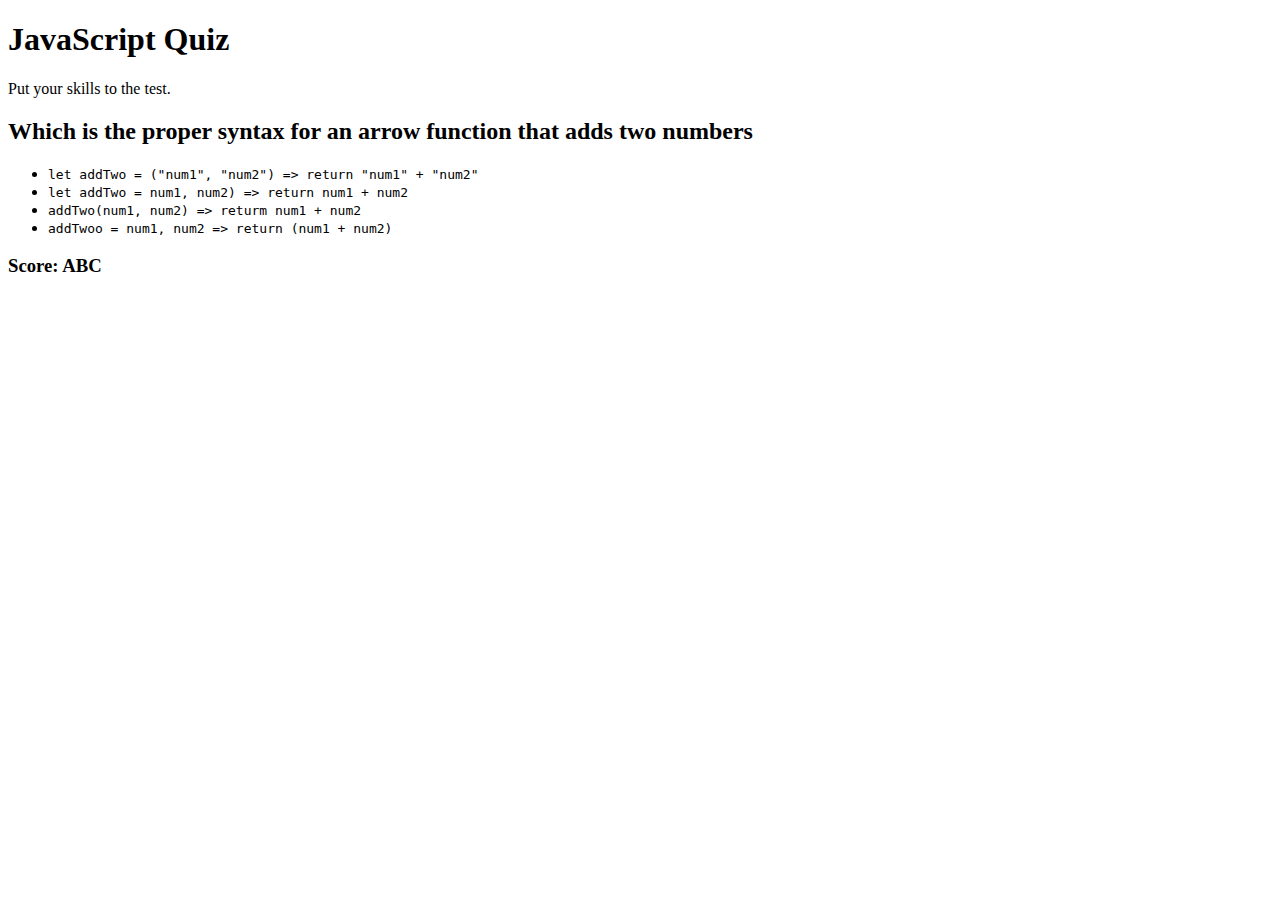
==== challenge-4/index.html @ 2075e6a4 "Creates files & base html" ====
<!DOCTYPE html>
<html lang="en">
<head>
    <meta charset="UTF-8">
    <meta http-equiv="X-UA-Compatible" content="IE=edge">
    <meta name="viewport" content="width=device-width, initial-scale=1.0">
    <title>Huck's Quiz</title>
</head>
<body>
    <div class="center">
        <div class="title">
            <h1>JavaScript Quiz</h1>
            <p>Put your skills to the test.</p>
        </div>
        <div class="question">
            <h2>Which is the proper syntax for an arrow function that adds two numbers</h2>
            <ul>
                <li><code>
                    let addTwo = ("num1", "num2") => return "num1" + "num2"
                </code></li>
                <li><code>
                    let addTwo = num1, num2) => return num1 + num2
                </code></li>
                <li><code>
                    addTwo(num1, num2) => returm num1 + num2
                </code></li>
                <li><code>
                    addTwoo = num1, num2 => return (num1 + num2)
                </code></li>
            </ul>
        </div>
        <div class="scoring">
            <div class="timer"></div>
            <h3>Score: ABC</h3>
        </div>
    </div>
</body>
</html>
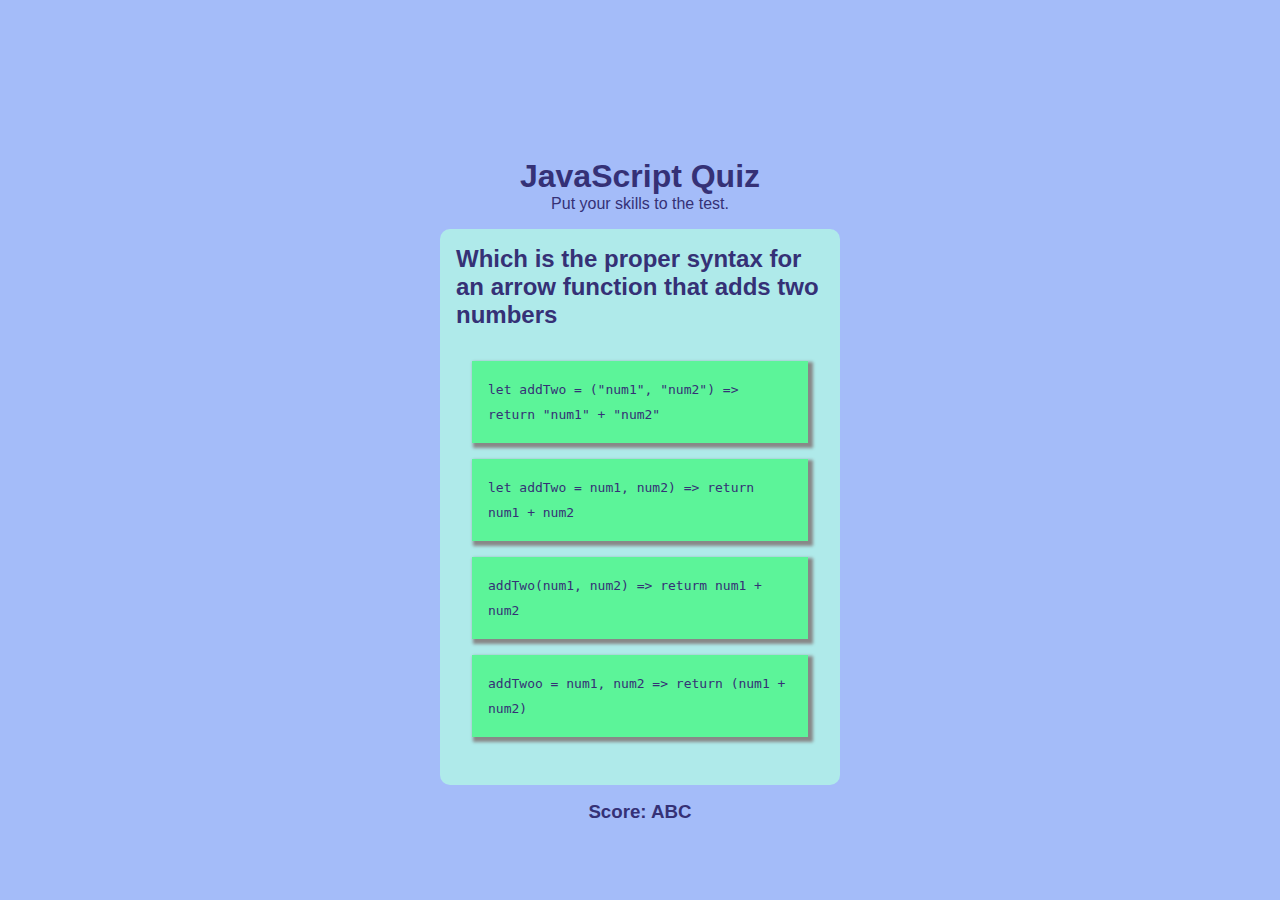
==== commit 4aa20d37: "Initial styling" ====
--- a/challenge-4/index.html
+++ b/challenge-4/index.html
@@ -4,6 +4,7 @@
     <meta charset="UTF-8">
     <meta http-equiv="X-UA-Compatible" content="IE=edge">
     <meta name="viewport" content="width=device-width, initial-scale=1.0">
+    <link rel="stylesheet" href="./resources/styles.css">
     <title>Huck's Quiz</title>
 </head>
 <body>
--- a/challenge-4/resources/styles.css
+++ b/challenge-4/resources/styles.css
@@ -0,0 +1,50 @@
+* {
+    box-sizing: border-box;
+    margin: 0;
+    padding: 0;
+}
+
+body {
+    height: 100vh;
+    font-family: sans-serif;
+    color: rgb(53, 49, 118);
+    display: flex;
+    justify-content: center;
+    align-items: center;
+    background-color: rgb(164, 188, 249);
+}
+
+.title {
+    padding-top: 5rem;
+    text-align: center;
+}
+
+.center {
+    max-width: 90vw;
+    display: flex;
+    flex-direction: column;
+    justify-content: center;
+    flex-wrap: wrap;
+    align-items: center;
+}
+
+.question {
+    margin: 1rem;
+    max-width: 400px;
+    background-color: rgb(175, 234, 234);
+    padding: calc(1rem);
+    border-radius: 10px;
+}
+
+ul {
+    list-style: none;
+    padding: 1rem;
+    line-height: 1.5rem;
+}
+
+li {
+    background-color: rgb(92, 244, 153);
+    margin: 1rem auto;
+    padding: 1rem;
+    box-shadow: 3px 3px 3px 2px rgb(136, 136, 136);
+}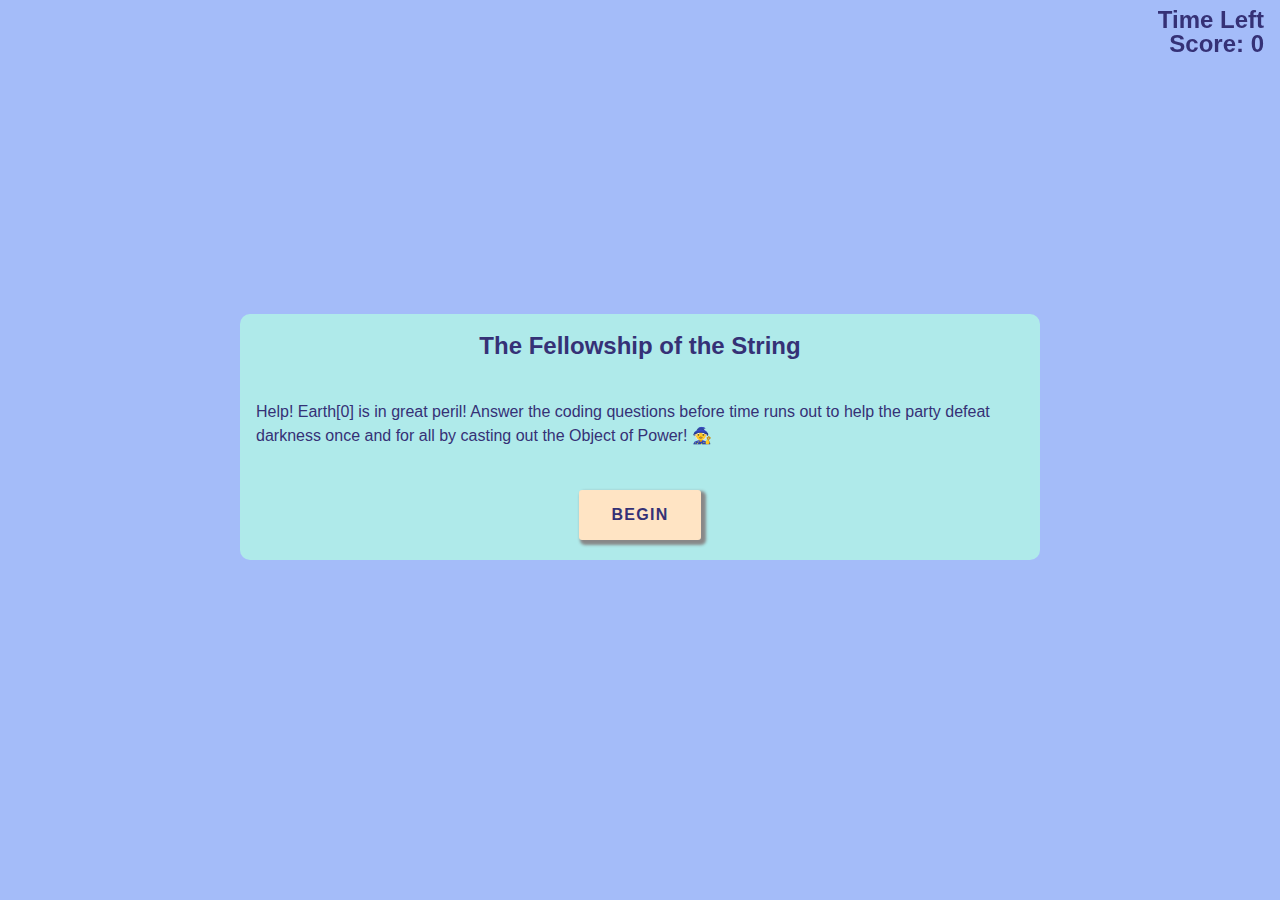
==== commit 51056570: "Quiz animation functionality" ====
--- a/challenge-4/index.html
+++ b/challenge-4/index.html
@@ -8,32 +8,120 @@
     <title>Huck's Quiz</title>
 </head>
 <body>
+    <div class="timer"><h2 id="countdown">Time Left</h2>
+    <h2>Score: 0</h2></div>
     <div class="center">
-        <div class="title">
+        <!-- <div class="title">
             <h1>JavaScript Quiz</h1>
             <p>Put your skills to the test.</p>
-        </div>
-        <div class="question">
-            <h2>Which is the proper syntax for an arrow function that adds two numbers</h2>
-            <ul>
-                <li><code>
-                    let addTwo = ("num1", "num2") => return "num1" + "num2"
-                </code></li>
-                <li><code>
-                    let addTwo = num1, num2) => return num1 + num2
-                </code></li>
-                <li><code>
-                    addTwo(num1, num2) => returm num1 + num2
-                </code></li>
-                <li><code>
-                    addTwoo = num1, num2 => return (num1 + num2)
-                </code></li>
-            </ul>
-        </div>
-        <div class="scoring">
-            <div class="timer"></div>
-            <h3>Score: ABC</h3>
+        </div> -->
+        <div class="card">
+            <div class="question" id='home'>
+                <h2>The Fellowship of the String</h2>
+                <p>Help! Earth[0] is in great peril! Answer the coding questions before time runs out to help the party defeat darkness once and for all by casting out the Object of Power! 🧙 </p>
+                <div class='button' id="begin">BEGIN</div>
+            </div>
+            <div class="question" id='q1'>
+                <h2>Which is the proper syntax for an arrow function that adds two numbers?</h2>
+                <ul>
+                    <li id="oneOne" class="choice"><code>
+                        let addTwo = ("num1", "num2") => return "num1" + "num2"
+                    </code></li>
+                    <li id="oneTwo" class="choice"><code>
+                        let addTwo = num1, num2) => return num1 + num2
+                    </code></li>
+                    <li id="oneThree" class="choice"><code>
+                        addTwo(num1, num2) => returm num1 + num2
+                    </code></li>
+                    <li id="oneFour" class="choice"><code>
+                        addTwoo = num1, num2 => return (num1 + num2)
+                        ❌ ⭕️ ✅ 🚫🥇 🥈 🥉 🧙‍♀️
+                    </code></li>
+                </ul>
+            </div>
+            <div class="question" id='q2'>
+                <h2>Which is the proper syntax for an arrow function that adds two numbers?</h2>
+                <ul>
+                    <li id="oneOne" class="choice"><code>
+                        let addTwo = ("num1", "num2") => return "num1" + "num2"
+                    </code></li>
+                    <li id="oneTwo" class="choice"><code>
+                        let addTwo = num1, num2) => return num1 + num2
+                    </code></li>
+                    <li id="oneThree" class="choice"><code>
+                        addTwo(num1, num2) => returm num1 + num2
+                    </code></li>
+                    <li id="oneFour" class="choice"><code>
+                        addTwoo = num1, num2 => return (num1 + num2)
+                        ❌ ⭕️ ✅ 🚫🥇 🥈 🥉 🧙‍♀️
+                    </code></li>
+                </ul>
+            </div>
+            <div class="question" id='q3'>
+                <h2>Which is the proper syntax for an arrow function that adds two numbers?</h2>
+                <ul>
+                    <li id="oneOne" class="choice"><code>
+                        let addTwo = ("num1", "num2") => return "num1" + "num2"
+                    </code></li>
+                    <li id="oneTwo" class="choice"><code>
+                        let addTwo = num1, num2) => return num1 + num2
+                    </code></li>
+                    <li id="oneThree" class="choice"><code>
+                        addTwo(num1, num2) => returm num1 + num2
+                    </code></li>
+                    <li id="oneFour" class="choice"><code>
+                        addTwoo = num1, num2 => return (num1 + num2)
+                        ❌ ⭕️ ✅ 🚫🥇 🥈 🥉 🧙‍♀️
+                    </code></li>
+                </ul>
+            </div>
+            <div class="question" id='q4'>
+                <h2>Which is the proper syntax for an arrow function that adds two numbers?</h2>
+                <ul>
+                    <li id="oneOne" class="choice"><code>
+                        let addTwo = ("num1", "num2") => return "num1" + "num2"
+                    </code></li>
+                    <li id="oneTwo" class="choice"><code>
+                        let addTwo = num1, num2) => return num1 + num2
+                    </code></li>
+                    <li id="oneThree" class="choice"><code>
+                        addTwo(num1, num2) => returm num1 + num2
+                    </code></li>
+                    <li id="oneFour" class="choice"><code>
+                        addTwoo = num1, num2 => return (num1 + num2)
+                        ❌ ⭕️ ✅ 🚫🥇 🥈 🥉 🧙‍♀️
+                    </code></li>
+                </ul>
+            </div>
+            <div class="question" id='q5'>
+                <h2>Which is the proper syntax for an arrow function that adds two numbers?</h2>
+                <ul>
+                    <li id="oneOne" class="choice"><code>
+                        let addTwo = ("num1", "num2") => return "num1" + "num2"
+                    </code></li>
+                    <li id="oneTwo" class="choice"><code>
+                        let addTwo = num1, num2) => return num1 + num2
+                    </code></li>
+                    <li id="oneThree" class="choice"><code>
+                        addTwo(num1, num2) => returm num1 + num2
+                    </code></li>
+                    <li id="oneFour" class="choice"><code>
+                        addTwoo = num1, num2 => return (num1 + num2)
+                        ❌ ⭕️ ✅ 🚫🥇 🥈 🥉 🧙‍♀️
+                    </code></li>
+                </ul>
+            </div>
+            <div class="question" id='highScore'>
+                <h2>Hall of Fame</h2>
+                <ol>
+                    <li>
+                        sklfasjk
+                    </li>
+                    <li>sdfhjksd</li>
+                </ol>
+            </div>
         </div>
     </div>
+    <script src="./resources/script.js"></script>
 </body>
 </html>--- a/challenge-4/resources/styles.css
+++ b/challenge-4/resources/styles.css
@@ -5,7 +5,7 @@
 }
 
 body {
-    height: 100vh;
+    /* height: 100vh; */
     font-family: sans-serif;
     color: rgb(53, 49, 118);
     display: flex;
@@ -14,26 +14,66 @@
     background-color: rgb(164, 188, 249);
 }
 
+.timer {
+    position: fixed;
+    top: 0.5rem;
+    right: 1rem;
+    text-align: right;
+    line-height: 1.5rem;
+    z-index: 10;
+}
+
 .title {
-    padding-top: 5rem;
+    padding-top: 2rem;
     text-align: center;
 }
 
 .center {
-    max-width: 90vw;
+    width: 100vw;
+    /* max-width: 100vw; */
+    /* display: flex; */
+    flex-direction: column;
+    justify-content: center;
+    /* flex-wrap: wrap; */
+    align-items: center;
+}
+
+.card {
+    /* border: 1px solid red; */
+    width: 95%;
+    max-width: 800px;
     display: flex;
     flex-direction: column;
     justify-content: center;
-    flex-wrap: wrap;
+    align-items: center;
+    /* max-width: 900px; */
+    height: 90vh;
+    margin: 2rem auto;
+    position: relative;
+    
+    /* border: 1px solid black; */
+    overflow: hidden;
+}
+
+.question {
+    /* margin: 1rem; */
+    width: 100%;
+    max-width: 900px;
+    background-color: rgb(175, 234, 234);
+    padding: 0rem;
+    border-radius: 10px;
+    transition: .7s ease-in-out;
+    position: absolute;
+    transform: translateX(105%);
+    display: flex;
+    flex-direction: column;
+    justify-content: center;
     align-items: center;
 }
 
-.question {
-    margin: 1rem;
-    max-width: 400px;
-    background-color: rgb(175, 234, 234);
-    padding: calc(1rem);
-    border-radius: 10px;
+.question h2, .question p {
+    margin: 1.3rem 1rem;
+    line-height: 1.5rem;
 }
 
 ul {
@@ -47,4 +87,28 @@
     margin: 1rem auto;
     padding: 1rem;
     box-shadow: 3px 3px 3px 2px rgb(136, 136, 136);
-}+}
+
+li:hover {
+    box-shadow: 3px 3px 3px 2px rgb(210, 50, 50);
+    cursor: pointer;
+}
+
+.button {
+    margin: 1.3rem 0;
+    padding: 1rem 2rem;
+    font-family: sans-serif;
+    background-color: bisque;
+    border: none;
+    border-radius: 3px;
+    font-weight: bold;
+    letter-spacing: 1.3px;
+    box-shadow: 3px 3px 3px 2px rgb(136, 136, 136);
+}
+
+.button:hover {
+    cursor: pointer;
+    box-shadow: 3px 3px 3px 2px rgb(210, 50, 50);
+
+}
+
